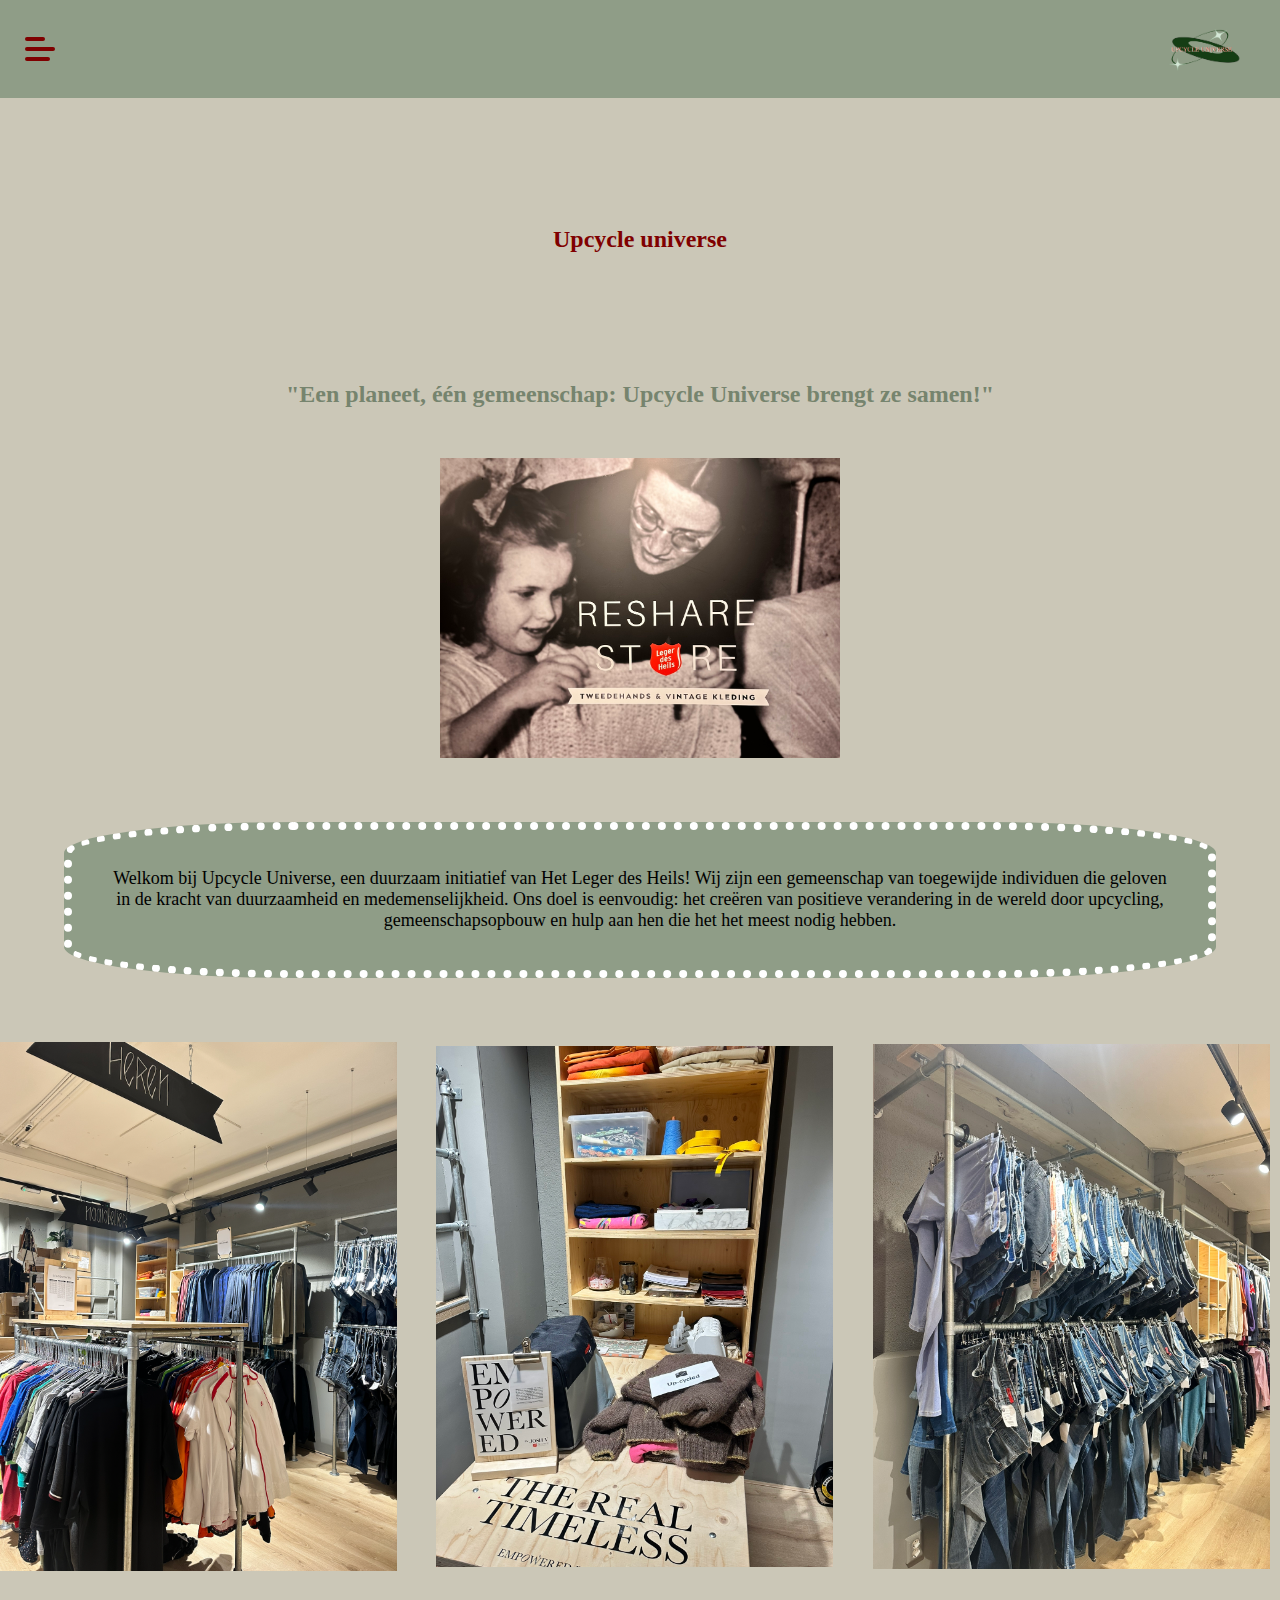
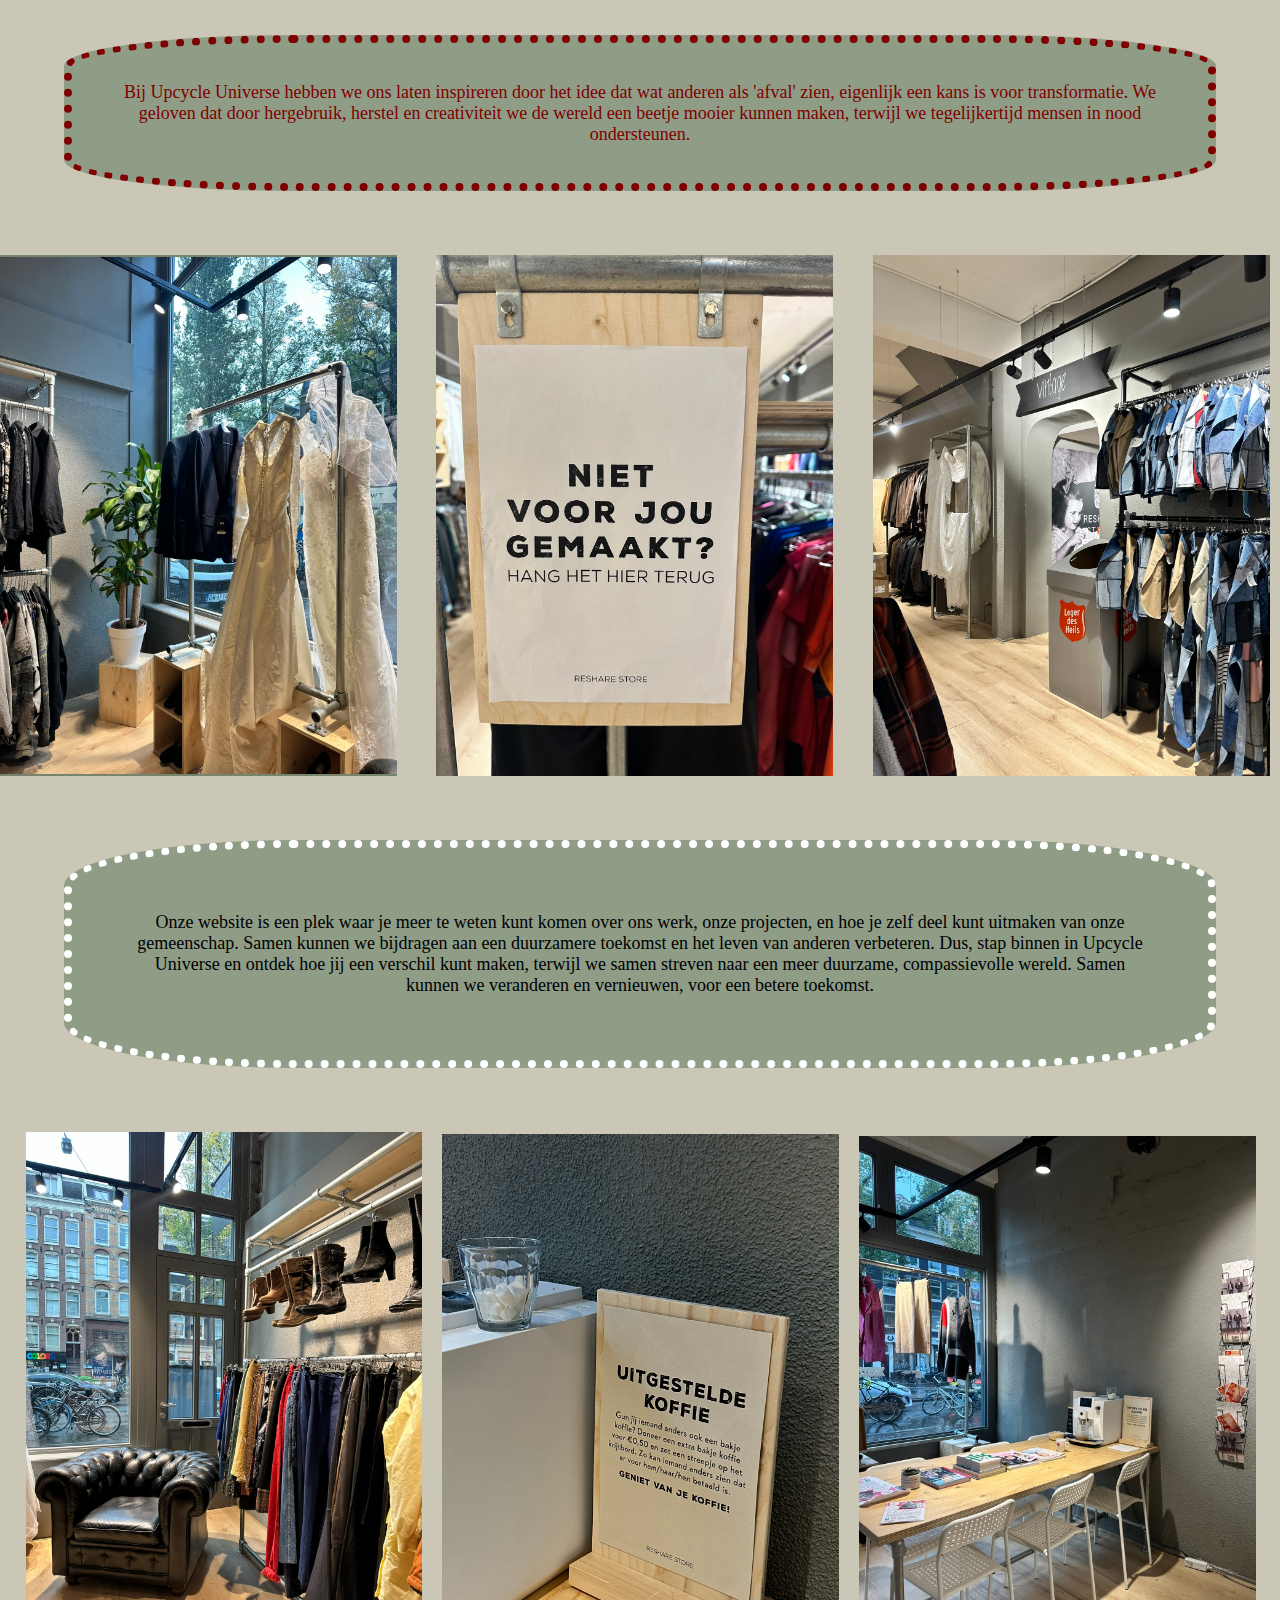
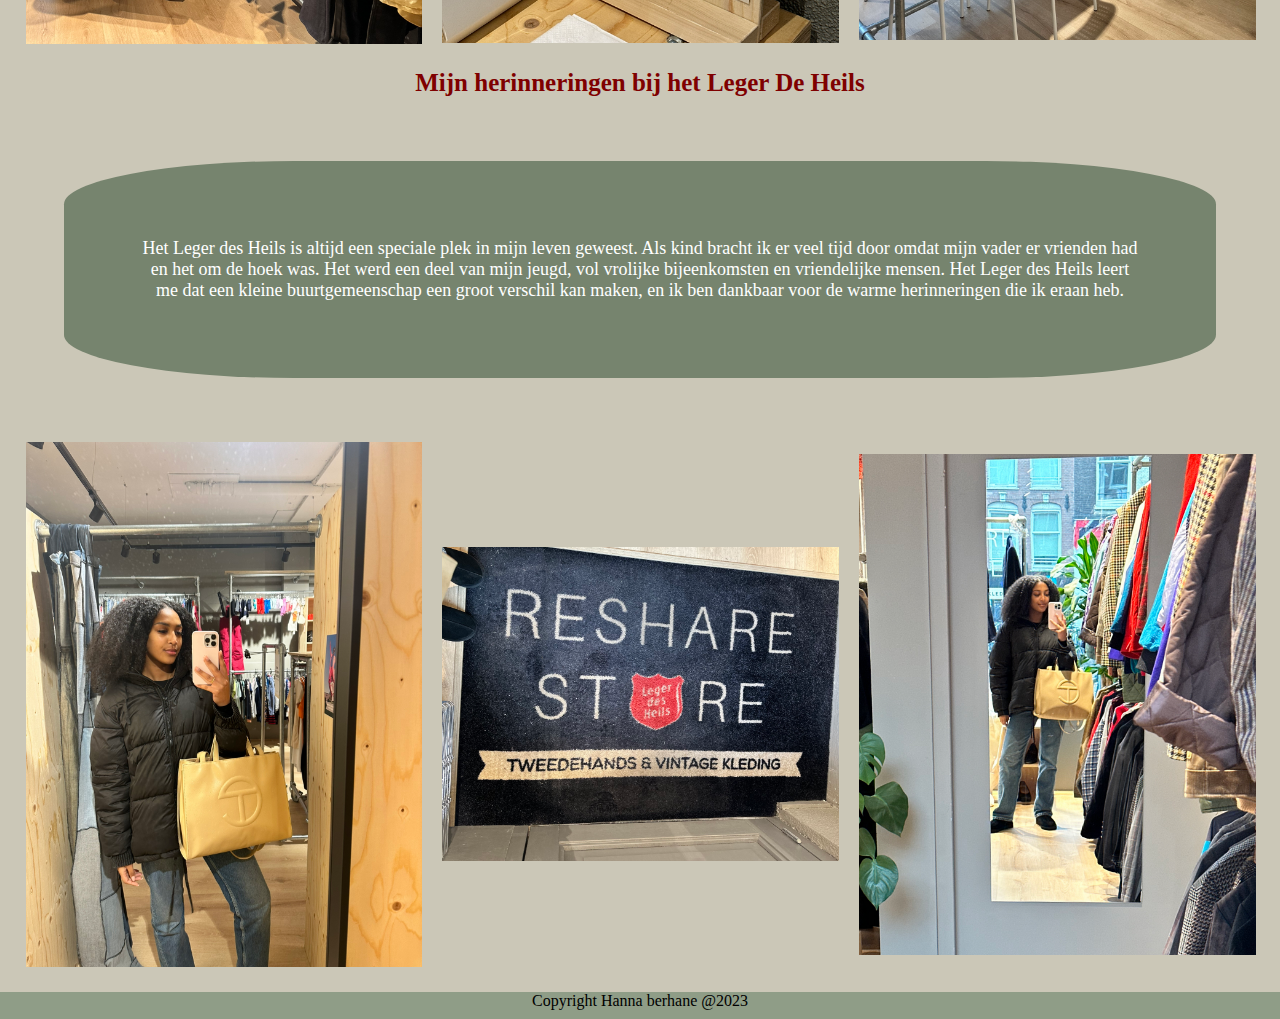
==== upcycle-universe/index.html @ af793f74 "wijziginen" ====
<!DOCTYPE html>
<html lang="nl">
<head>
    <meta charset="UTF-8">
    <meta name="viewport" content="width=device-width, initial-scale=1.0">
    <link rel="stylesheet" href="style.css">
    <title>Upcycle Universe</title>
</head>
<body>
    <header>
        <nav>
            <input type="checkbox" class="toggle-menu">
            <div class="hamburger"></div>
            <ul class="menu">
                <li><a href="index.html">Upcycle universe</a></li>
                <li><a href="persoonlijke-verhalen.html">Persoonlijke Verhalen</a></li>
                <li><a href="kleding-doneren.html">Kleding Doneren</a></li>
                <li><a href="contact.html">kom in contact</a></li>
            </ul>
        </nav>
        <div class="logo">
            <a href="">
                <img src="images/universe.png" alt="logo">
            </a>
        </div>
    </header>

        <main> 
            <h1>Upcycle universe</h1>
            <h2>"Een planeet, één gemeenschap: Upcycle Universe brengt ze samen!"</h2>

                <div class="div1"></div>
               

                <section class="blok1">
                    <div>
                        <p> Welkom bij Upcycle Universe, een duurzaam initiatief van Het Leger des Heils! 
                            Wij zijn een gemeenschap van toegewijde individuen die geloven in de kracht van duurzaamheid en medemenselijkheid.
                             Ons doel is eenvoudig: het creëren van positieve verandering in de wereld door upcycling, gemeenschapsopbouw en hulp aan hen die het het meest nodig hebben.       
                        </p> 
                    </div>
                    </section>
                    
                <div class="imagehome1">
                    <img src="images/upcycle.png" alt="homepage">
                    <img src="images/upcycle2.jpg" alt="homepage">
                    <img src="images/upcycle3.jpg" alt="homepage">
                </div>
                

                <section class="blok2">
                    <div>
                        <p> Bij Upcycle Universe hebben we ons laten inspireren door het idee dat wat anderen als 'afval' zien, eigenlijk een kans is voor transformatie. 
                            We geloven dat door hergebruik, herstel en creativiteit we de wereld een beetje mooier kunnen maken, terwijl we tegelijkertijd mensen in nood ondersteunen.
                    </div>
                </section>

                <div class="imagehome2">
                    <img src="images/upcycle4.jpg" alt="homepage">
                    <img src="images/upcyle5.jpg" alt="homepage">
                    <img src="images/upcycle6.jpg" alt="homepage">
                </div>

                <section class="blok3">
                    <div>
                        <p> Onze website is een plek waar je meer te weten kunt komen over ons werk, onze projecten, en hoe je zelf deel kunt uitmaken van onze gemeenschap. 
                            Samen kunnen we bijdragen aan een duurzamere toekomst en het leven van anderen verbeteren.
                            Dus, stap binnen in Upcycle Universe en ontdek hoe jij een verschil kunt maken, terwijl we samen streven naar een meer duurzame, 
                            compassievolle wereld. Samen kunnen we veranderen en vernieuwen, voor een betere toekomst. 
                        </p>
                    </div>
                </section>

                <div class="imagehome3">
                    <img src="images/upcyle7.jpg" alt="homepage">
                    <img src="images/upcyle8.jpg" alt="homepage">
                    <img src="images/upcyle9.jpg" alt="homepage">
                </div>
            
                <h3>Mijn herinneringen bij het Leger De Heils</h3>
                <section class="blok4">
                    <div>
                        <p> Het Leger des Heils is altijd een speciale plek in mijn leven geweest. 
                            Als kind bracht ik er veel tijd door omdat mijn vader er vrienden had en het om de hoek was.
                             Het werd een deel van mijn jeugd, vol vrolijke bijeenkomsten en vriendelijke mensen. 
                             Het Leger des Heils leert me dat een kleine buurtgemeenschap een groot verschil kan maken,
                            en ik ben dankbaar voor de warme herinneringen die ik eraan heb.
                        </p>
                    </div>
                </section>

                <div class="imagehome4">
                    <img src="images/upcycle11.jpg" alt="homepage">
                    <img src="images/upcycle10.jpg" alt="homepage">
                    <img src="images/upcyle12.jpg" alt="homepage">
                </div>

        </main>

<footer>
        <p> Copyright Hanna berhane @2023</p>
    </footer>
    
</body>
</html>
---- upcycle-universe/style.css ----
@import url('https://fonts.googleapis.com/css2?family=Dosis:wght@300&family=Raleway:wght@200&display=swap');

*{
    margin: 0;
    padding: 0;
    box-sizing: border-box;
}

body {
    background: #CBC7B7;
}

/*page 1, Upcycle Universe*/

.div1 {
    width: 400px;
    height: 300px;
    margin: 50px auto;
    background: url(images/resharehome.jpg) center/cover no-repeat #8F9D87;
}

.blok1 {
    text-align: center;
    font-size: 18px;
    justify-content: center;
    background-color: #8F9D87;
    border-radius: 20%;
    margin: 5%;
    padding: 3%;
    border: 8px dotted white;
}

.blok2 {
    text-align: center;
    font-size: 18px;
    justify-content: center;
    background-color: #8F9D87;
    border-radius: 20%;
    margin: 5%;
    padding: 3%;
    color: rgb(127, 0, 0);
    border: 8px dotted rgb(127, 0, 0);
}

.blok3 {
    text-align: center;
    font-size: 18px;
    justify-content: center;
    background-color: #8F9D87;
    border-radius: 20%;
    margin: 5%;
    padding: 5%;
    border: 8px dotted white;
}

.blok4 {
    
    text-align: center;
    font-size: 18px;
    justify-content: center;
    background-color:#76846e;
    margin: 5%;
    padding: 6%;
    color: white;
    border-radius: 20%;
}

.imagehome1 {
    display: flex;
    gap: 10%;
    align-items: center;
    width: 31%;
    height: 35%;
    background-color: #76846e;
}

.imagehome2 {
    display: flex;
    gap: 10%;
    align-items: center;
    width: 31%;
    height: 35%;
    background-color: #76846e;
}

.imagehome3 {
    display: flex;
    gap: 5%;
    align-items: center;
    width: 31%;
    height: 35%;
    background-color: #76846e;
    margin: 2%;
}

.imagehome4 {
    display: flex;
    gap: 5%;
    align-items: center;
    width: 31%;
    height: 35%;
    background-color: #76846e;
    margin: 2%;
}

h1 {
    text-align: center;
    color: white;
    margin: 5%;
    padding: 5%;
    font-size: 24px;
    color: #7f0000;
}

h2 {
    text-align: center;
    color:#76846e;
}

h3 {
    text-align: center;
    color: rgb(127, 0, 0);
    font-size: 25px;
}

/*page 2, persoonlijke verhalen*/



@media screen and (max-width:1200px) {
    .box{
        width: 40%;
    }
}

@media screen and (max-width:600px) {
    .box{
        width: 90%;
    }
}





/*page 3, kleding doneren*/

.maps {
    display: flex;
    width: 85%;
    margin: 3%;
    padding: 3%;
    background-color: #390606;
}

.button {
    display: flex;
    justify-content: center;
}

.container {
    display: flex;
    gap: 8px;
    flex-wrap: wrap;
    color: white;
    background-color:#8F9D87;
    border: 6px dotted rgb(127, 0, 0);
    padding: 10%;
    margin: 4%;
    font-size: 16px;
    text-align: center;
}

.container2 {
    font-size: 16px;
    text-align: center;
    color: white;
    background-color: rgb(127, 0, 0);
    margin: 10%;
    padding: 10%;
    border: 6px dotted #8F9D87;
}

.container3 {
    display: flex;
    gap: 8px;
    flex-wrap: wrap;
    color: white;
    background-color:#8F9D87;
    border: 6px dotted rgb(127, 0, 0);
    padding: 10%;
    margin: 2%;
    font-size: 16px;
    text-align: center;
}


.card {
    background-color: #7f0000;
    height: 200px;
    width: 90px;
    display: flex;
    flex: 10 10 140px;
    border-radius: 6px;
}


/* page 4 , contactform*/

.contactformulier {
    display: flex;
    flex-direction: column;
    align-items: center; 
    margin: 20%;
    margin-inline: 20%;
}

.text {
    font-size: 16px;
    text-align: center;
    color: white;
    background-color:#8F9D87;
    margin: 1%;
    padding: 1%;
    border: 6px dotted rgb(127, 0, 0);
}

input,textarea {
    
    padding: 1rem;
    margin: 1rem;
    width: 100%;
    font-family: Calibri;
}

button {
    color: rgb(255, 255, 255);
    background-color: rgb(127, 0, 0);
    padding: 0.8rem;
    font-size: larger;
}

/* hamburger nav */

header{
    position: relative;
    width: 100%;
    display: flex;
    justify-content: space-between;
    align-items: center;
    background: #8F9D87;
    padding: 25px;
    transition: 0.3s;
}

.logo a {
    display: block;
}

.logo a img {
    display: block;
    width: 120%;
    height: 3em;
    }

nav {
    display: flex;
    justify-content: space-between;
    align-items: center;
}

.menu {
    display: flex;
    justify-content: start;
    flex-direction: column;
    align-items: center;
    position: fixed;
    top: 0;
    left: -250px;
    background: #CFC5B1;
    width: 250px;
    height: 100%;
    padding-top: 65px;
    z-index: 1;
    transition: 0.5s;

}
.menu li {
    list-style-type: none;
    width: 100%;
}


.menu li a {
    color: rgb(127, 0, 0);
    text-decoration: none;
    display: block;
    line-height: 1;
    transition: 0.3s;
    padding: 30px;
    font-size: 24px;
    box-shadow: 0 1px 0 rgb(255, 255, 255) inset;
}

.menu li a:hover {
    padding: 30px;
    font-size: 24px;
    box-shadow: 0 1px 0 rgb(255, 255, 255) inset;
}

.hamburger {
    position: relative;
    width: 30px;
    height: 4px;
    background: #7f0000;
    border-radius: 10px;
    cursor: pointer;
    z-index: 2;
    transition: 0.3s;
}

.hamburger:before,
.hamburger:after {
    content: "";
    position: absolute;
    height: 4px;
    left: 0;
    background: #7f0000;
    border-radius: 10px;
    transition: 0.3s;
}

.hamburger:before {
    top: -10px;
    width: 20px;
}

.hamburger:after {
    top: 10px;
    width: 25px;
}

.toggle-menu {
    position: absolute;
    width: 30px;
    height: 100%;
    z-index: 3;
    cursor: pointer;
    opacity: 0;
}

.hamburger,
.toggle-menu {
   display: block;
}

nav input:checked ~ .hamburger {
    background: transparent;
}

nav input:checked ~ .hamburger:before {
    top: 0;
    transform: rotate(-45deg);
    width: 30px;
}

nav input:checked ~ .hamburger:after {
    top: 0;
    transform: rotate(45deg);
    width: 30px;
}

nav input:checked ~ .menu {
    left: 0;
    box-shadow: -20px 0 40px rgba(248, 212, 212, 0.3);
}


footer {
    background-color: #8F9D87;
    text-align: center;
    display: flex;
    min-height: 3vh;
    justify-content: center;
}












img {
 
max-width: 100%;
  
}

.blog-item img {
  display: block;
  width: 100%;
  height: 90%;
}

.blog-item a {
    display: flex;
    padding: 50px;
    overflow: hidden;
    align-items: center;
    max-width: 1000px;
    margin: auto;
    color: #390606;
    font-family: 'Lato', sans-serif;
    font-size: 16px;
    border-radius: 6px;
    margin-bottom: 50px;
    text-decoration: none;
    -webkit-transition: all .3s ease;
    transition: all .3s ease;
}

.blog-item a:hover > .item-arrow {
    /*padding-left: 40px;*/
    color: #25aae1;
    left: 30px;
    -webkit-transition: all .3s ease;
    transition: all .3s ease;
}
.blog-item a:hover {
    box-shadow: 0 10px 50px 0 rgb(127, 0, 0);
    
}

.blog-item .icon {
    width: 35%;
    object-fit: cover;
    margin-right: 50px;
    border-radius: 6px;
    overflow: hidden;
    box-shadow: 0 15px 26px rgba(0, 0, 0, 0.4);
}

.blog-item .content {
    width: 65%;
}

.blog-item .content .title {
    font-size: 21px;
    text-transform: capitalize;
    color: rgb(127, 0, 0);
    font-weight: 600;
    font-family: 'Lato', sans-serif;
}



@media screen and (max-width: 768px){

    .blog-item .content {
        width: 100%;
        margin-top: 35px;
        justify-content: center;
    }

    .blog-item .content .title {
        font-size: 18px;
        
    }


    .blog-item .icon {
        width: 100%;
    }

    .blog-item .icon img {
        width: 100%;
        height: 150px;
        object-fit: cover;
    }

    .blog-item {
        width: 92%;
        margin: auto;
    }

    .blog-item a {
        display: block;
        padding: 30px;
    }

}
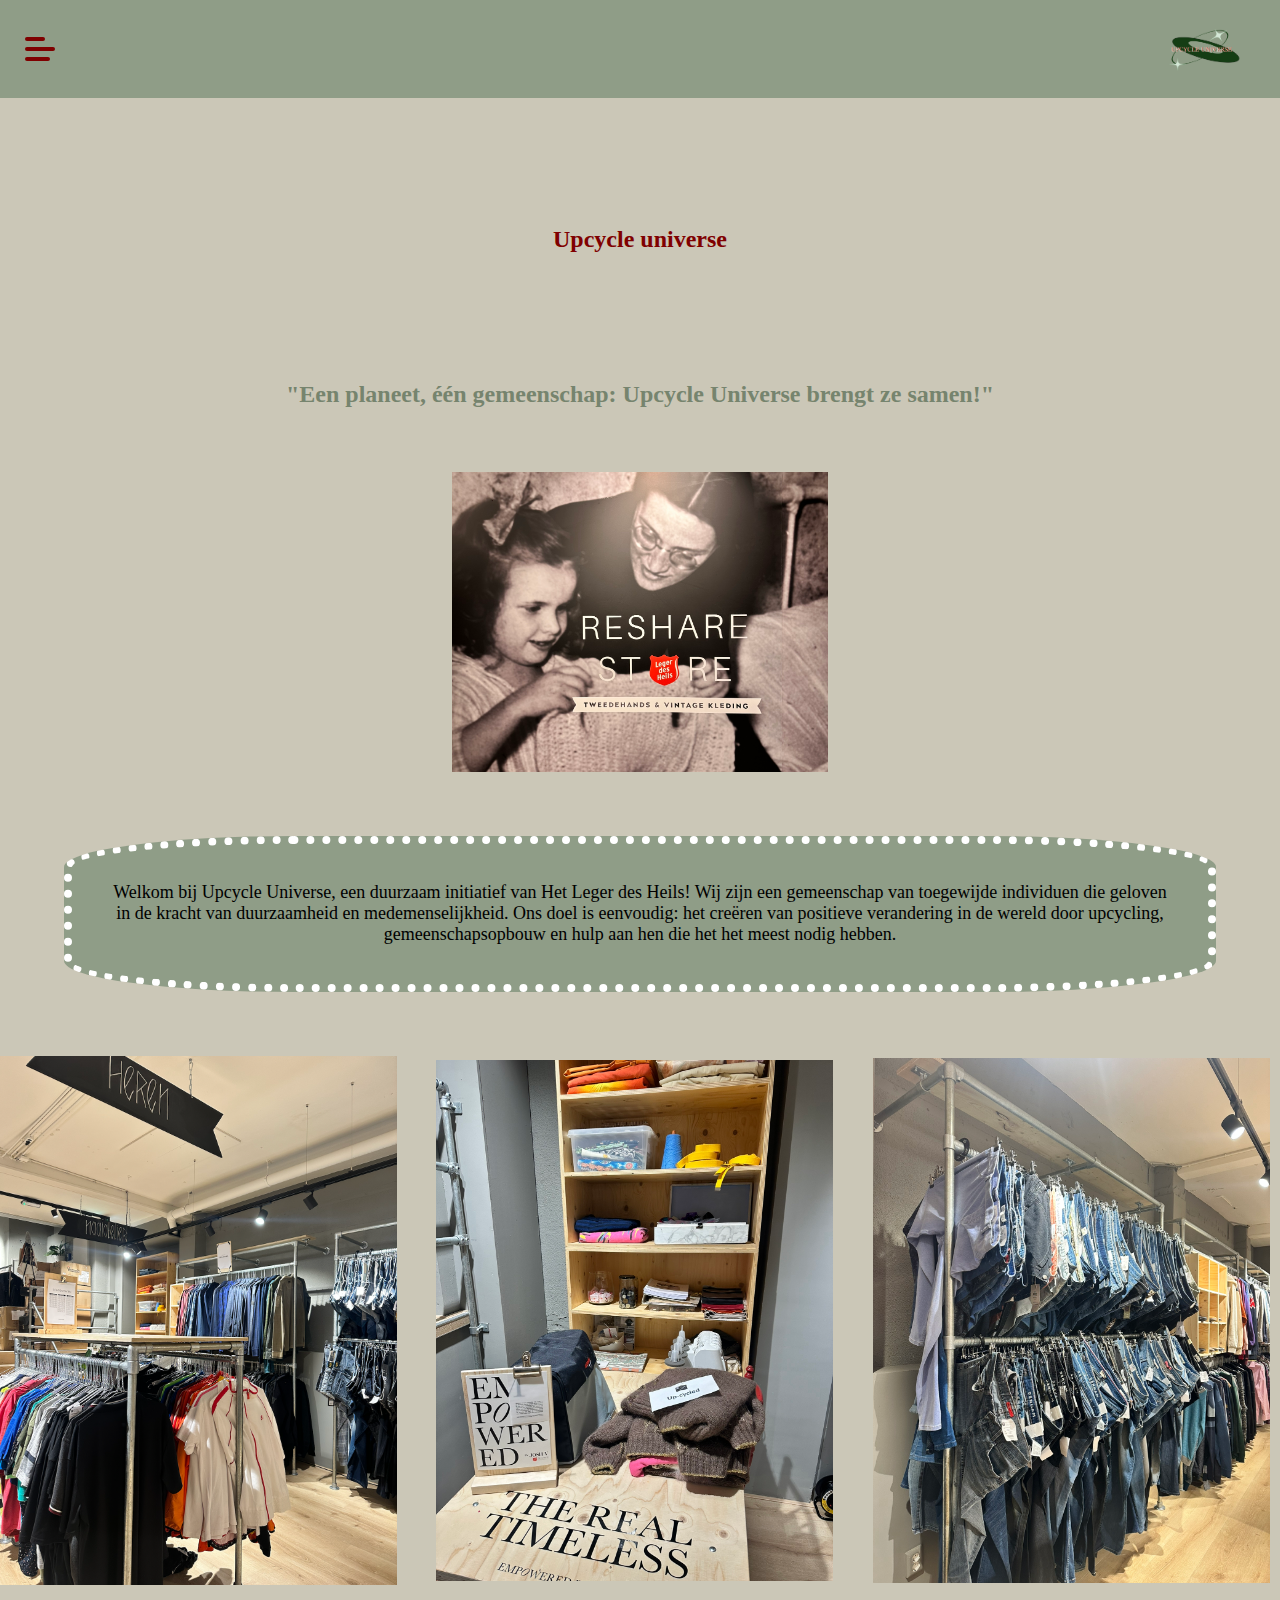
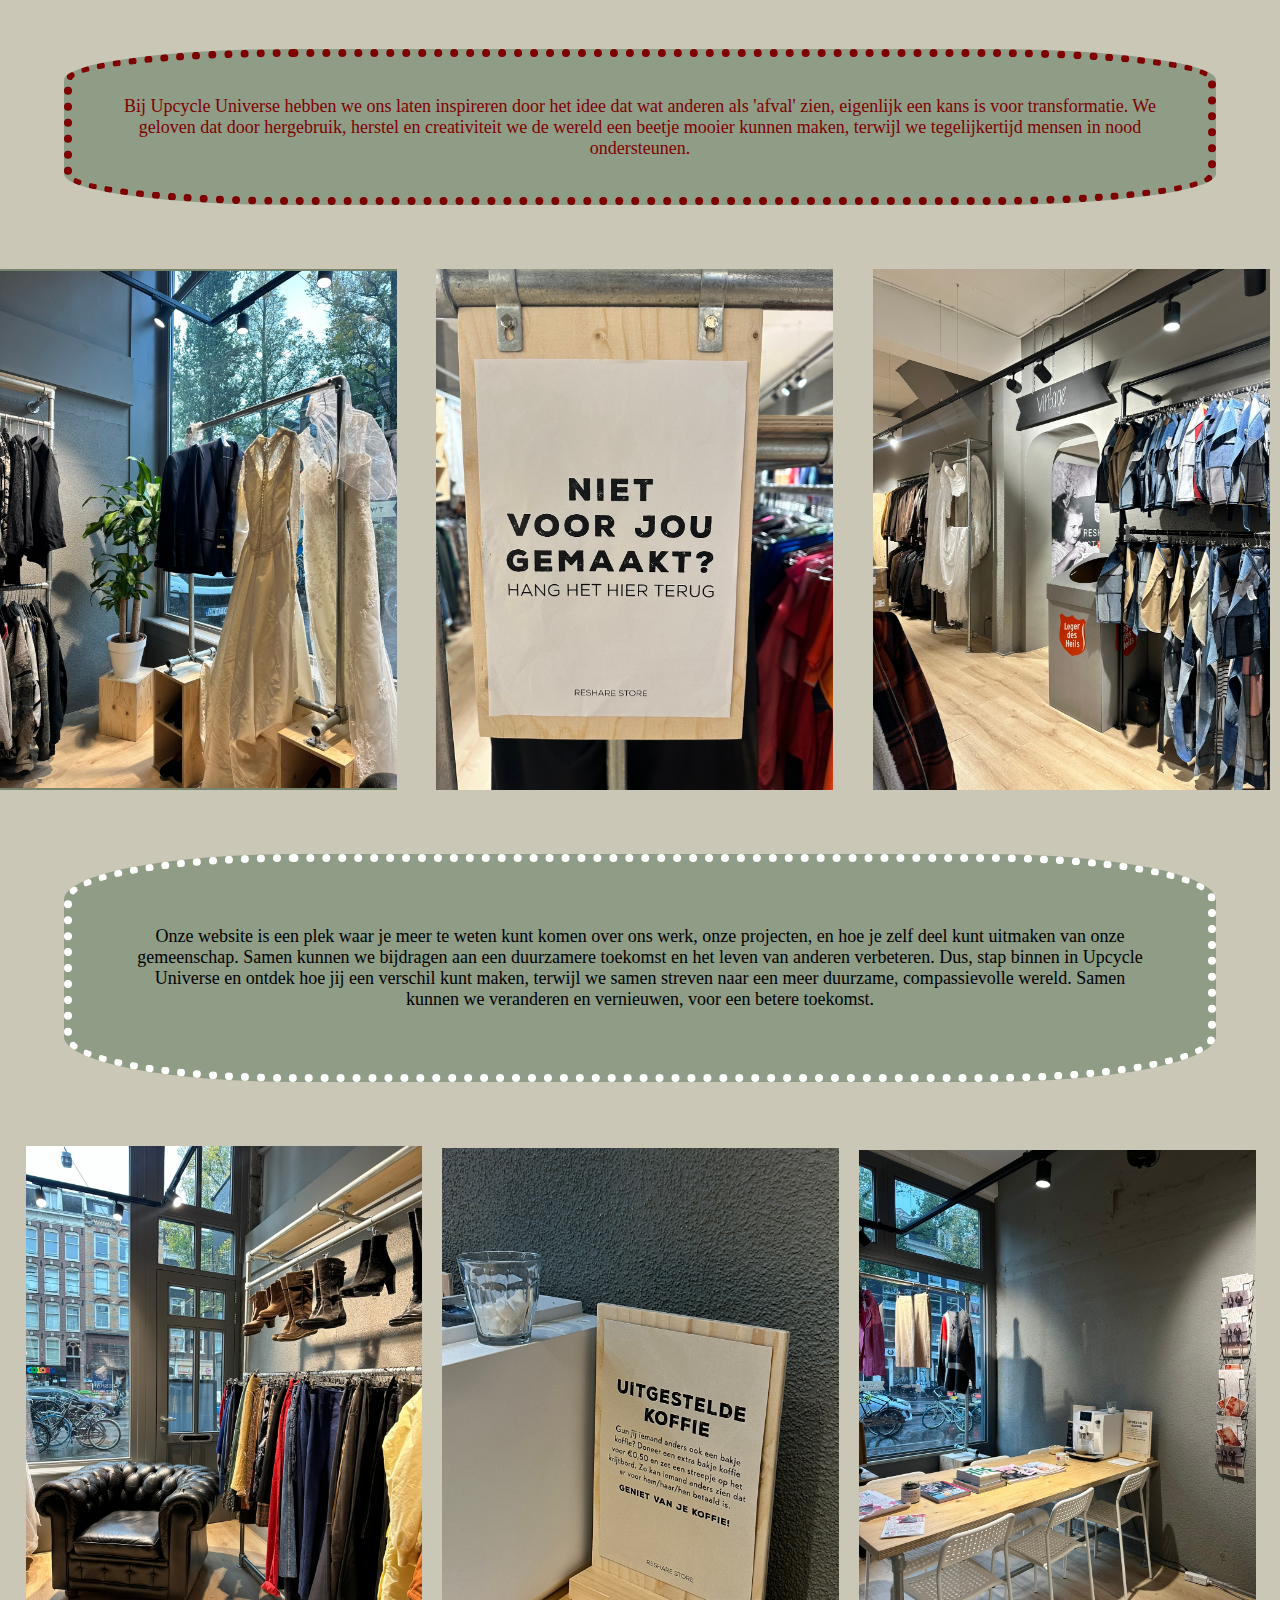
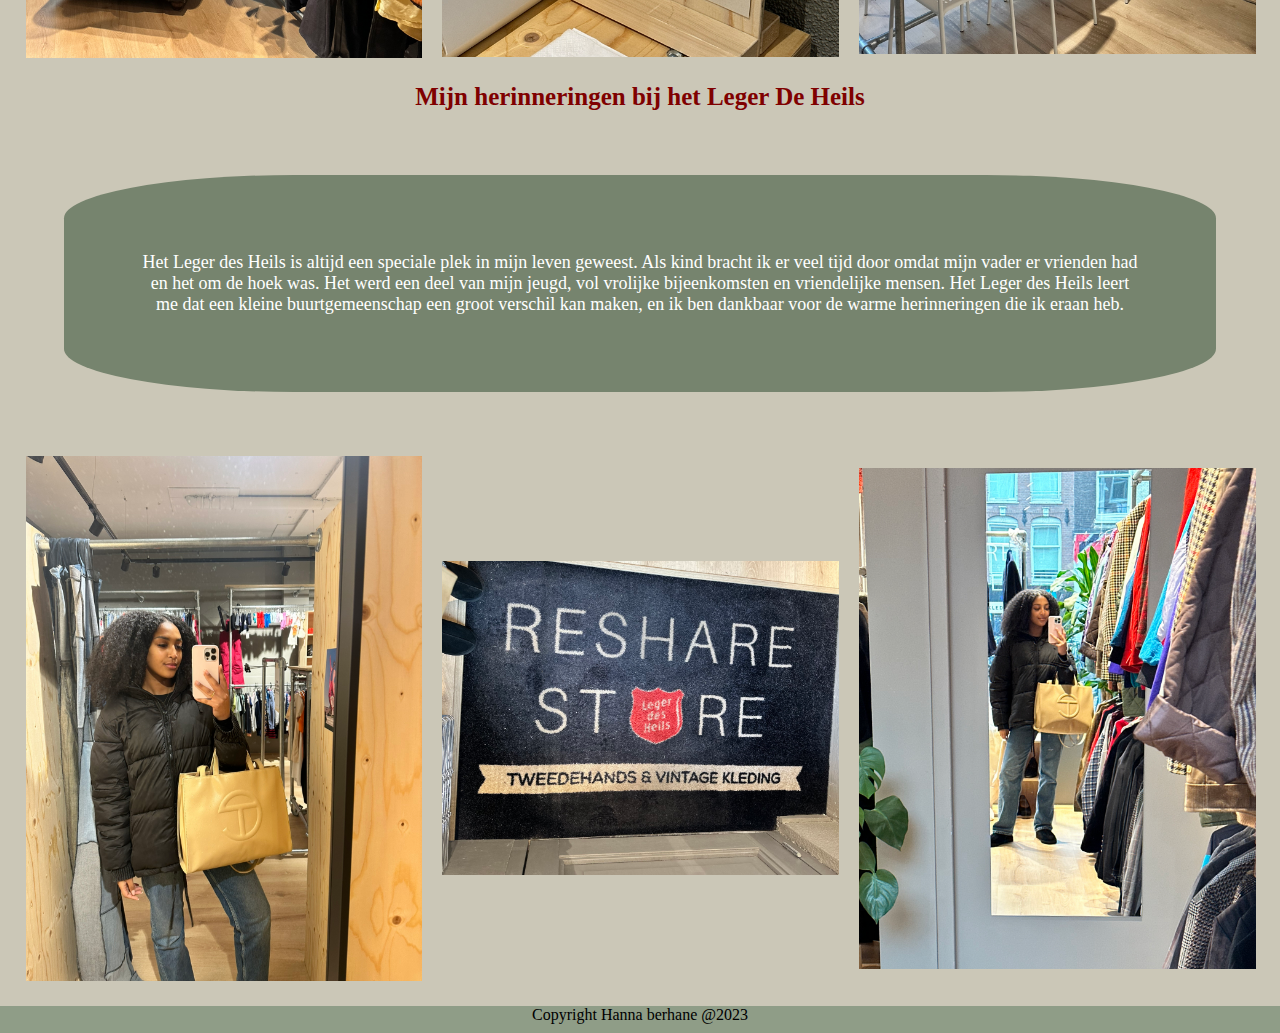
==== commit e2b901a2: "wijziging" ====
--- a/upcycle-universe/index.html
+++ b/upcycle-universe/index.html
@@ -15,7 +15,7 @@
                 <li><a href="index.html">Upcycle universe</a></li>
                 <li><a href="persoonlijke-verhalen.html">Persoonlijke Verhalen</a></li>
                 <li><a href="kleding-doneren.html">Kleding Doneren</a></li>
-                <li><a href="contact.html">kom in contact</a></li>
+                <li><a href="contact.html">Kom in contact</a></li>
             </ul>
         </nav>
         <div class="logo">
--- a/upcycle-universe/style.css
+++ b/upcycle-universe/style.css
@@ -13,7 +13,7 @@
 /*page 1, Upcycle Universe*/
 
 .div1 {
-    width: 400px;
+    width: 376px;
     height: 300px;
     margin: 50px auto;
     background: url(images/resharehome.jpg) center/cover no-repeat #8F9D87;
@@ -115,6 +115,7 @@
 h2 {
     text-align: center;
     color:#76846e;
+    margin: 5%;
 }
 
 h3 {
@@ -126,6 +127,118 @@
 /*page 2, persoonlijke verhalen*/
 
 
+    .title {
+
+        font-size: 12px;
+        text-align: center;
+    }
+
+    .rounded {
+        font-size: 12px;
+        text-align: center;
+    }
+    .blog-item img {
+      display: block;
+      width: 100%;
+      height: 90%;
+    }
+    
+    .blog-item a {
+        display: flex;
+        padding: 50px;
+        overflow: hidden;
+        align-items: center;
+        max-width: 1000px;
+        margin: auto;
+        color: #390606;
+        font-family: 'Lato', sans-serif;
+        font-size: 16px;
+        border-radius: 6px;
+        margin-bottom: 50px;
+        text-decoration: none;
+        -webkit-transition: all .3s ease;
+        transition: all .3s ease;
+    }
+    
+    .blog-item a:hover > .item-arrow {
+        /*padding-left: 40px;*/
+        color: #25aae1;
+        left: 30px;
+        -webkit-transition: all .3s ease;
+        transition: all .3s ease;
+    }
+    .blog-item a:hover {
+        box-shadow: 0 10px 50px 0 rgb(127, 0, 0);
+        
+    }
+    
+    .blog-item .icon {
+        width: 35%;
+        object-fit: cover;
+        margin-right: 50px;
+        border-radius: 6px;
+        overflow: hidden;
+        box-shadow: 0 15px 26px rgba(0, 0, 0, 0.4);
+    }
+    
+    .blog-item .content {
+        width: 65%;
+    }
+    
+    .blog-item .content .title {
+        font-size: 21px;
+        text-transform: capitalize;
+        color: rgb(127, 0, 0);
+        font-weight: 600;
+        font-family: 'Lato', sans-serif;
+    }
+    
+    
+    
+    @media screen and (max-width: 768px){
+    
+        .blog-item .content {
+            width: 100%;
+            margin-top: 35px;
+            justify-content: center;
+            text-align: center;
+            font-size: 1rem;
+        }
+    
+        .blog-item .content .title {
+            font-size: 18px;
+            
+        }
+    
+    
+        .blog-item .icon {
+            width: 100%;
+        }
+    
+        .blog-item .icon img {
+            width: 100%;
+            height: 150px;
+            object-fit: cover;
+        }
+    
+        .blog-item {
+            width: 92%;
+            margin: auto;
+        }
+    
+        .blog-item a {
+            display: block;
+            padding: 30px;
+        }
+    
+    }
+
+
+
+
+
+
+    /*page 3, kleding doneren*/
 
 @media screen and (max-width:1200px) {
     .box{
@@ -138,12 +251,6 @@
         width: 90%;
     }
 }
-
-
-
-
-
-/*page 3, kleding doneren*/
 
 .maps {
     display: flex;
@@ -194,7 +301,6 @@
     text-align: center;
 }
 
-
 .card {
     background-color: #7f0000;
     height: 200px;
@@ -203,7 +309,6 @@
     flex: 10 10 140px;
     border-radius: 6px;
 }
-
 
 /* page 4 , contactform*/
 
@@ -289,7 +394,6 @@
     list-style-type: none;
     width: 100%;
 }
-
 
 .menu li a {
     color: rgb(127, 0, 0);
